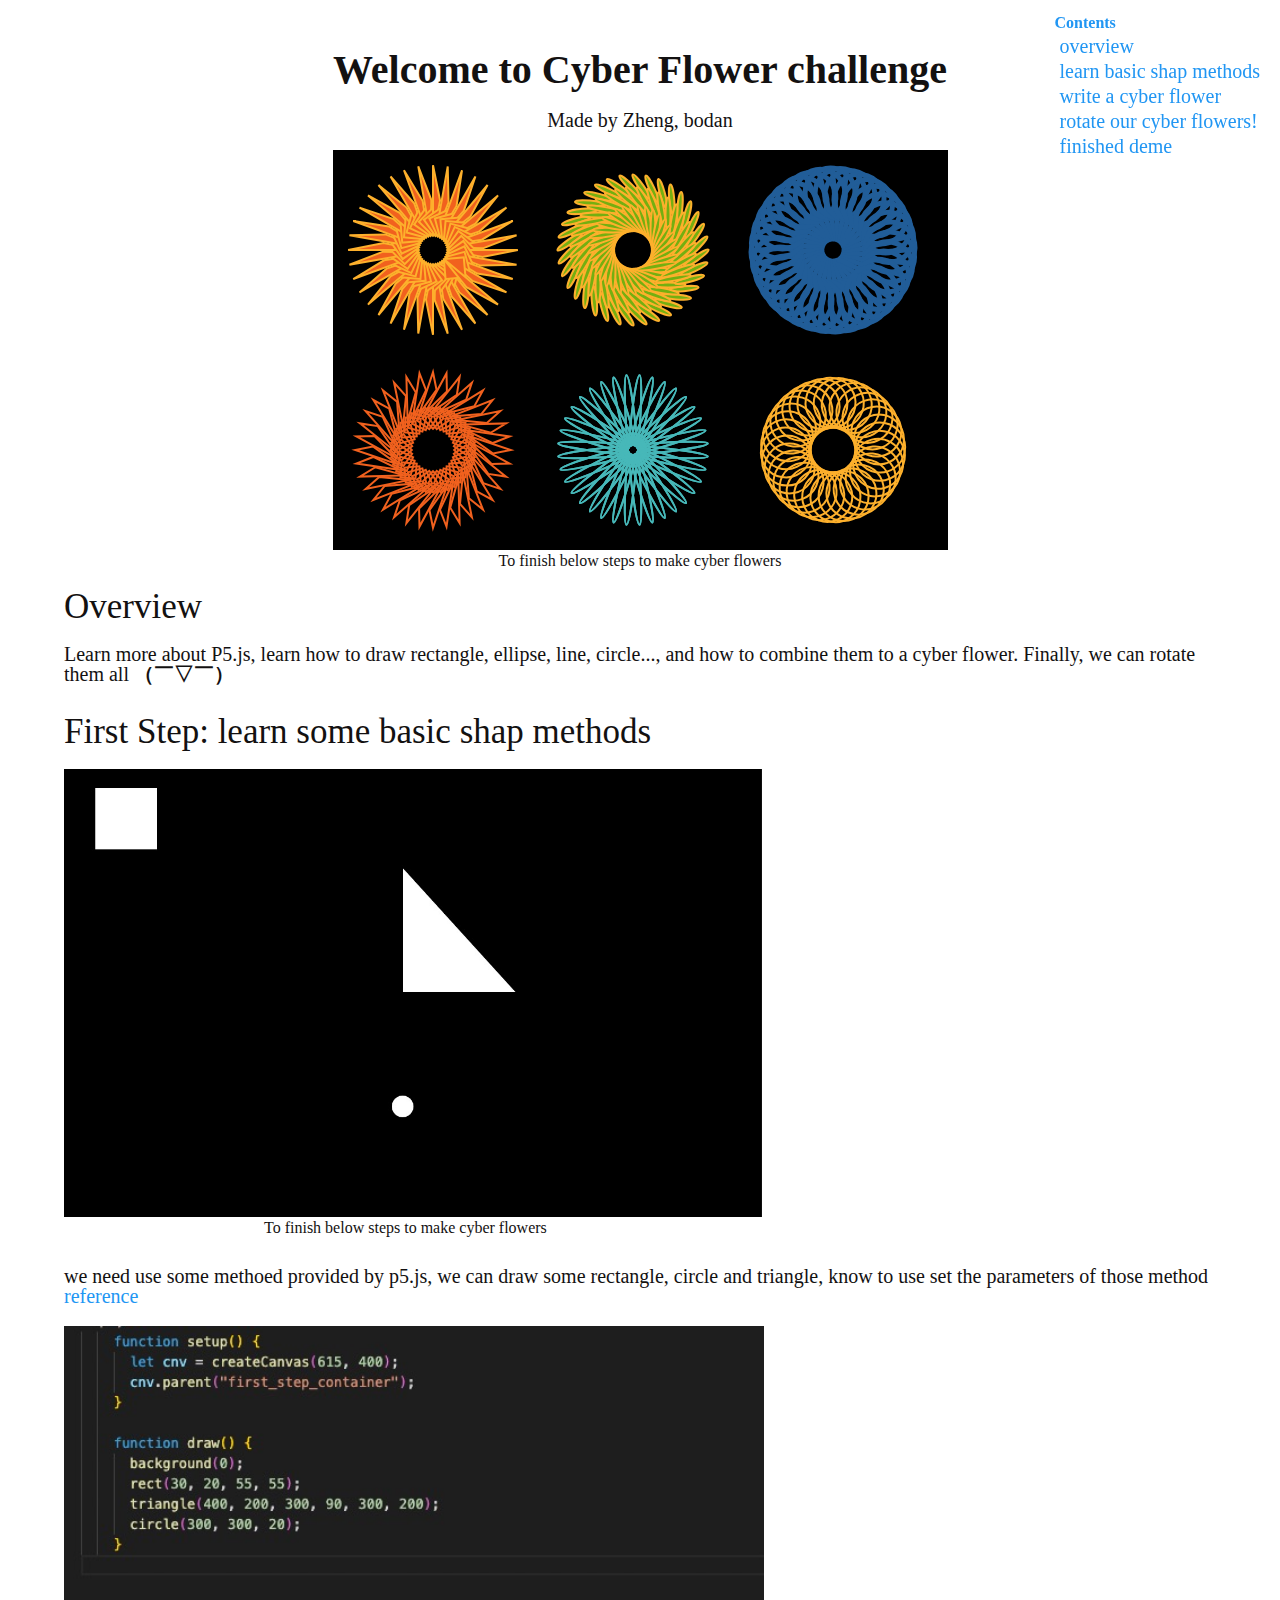
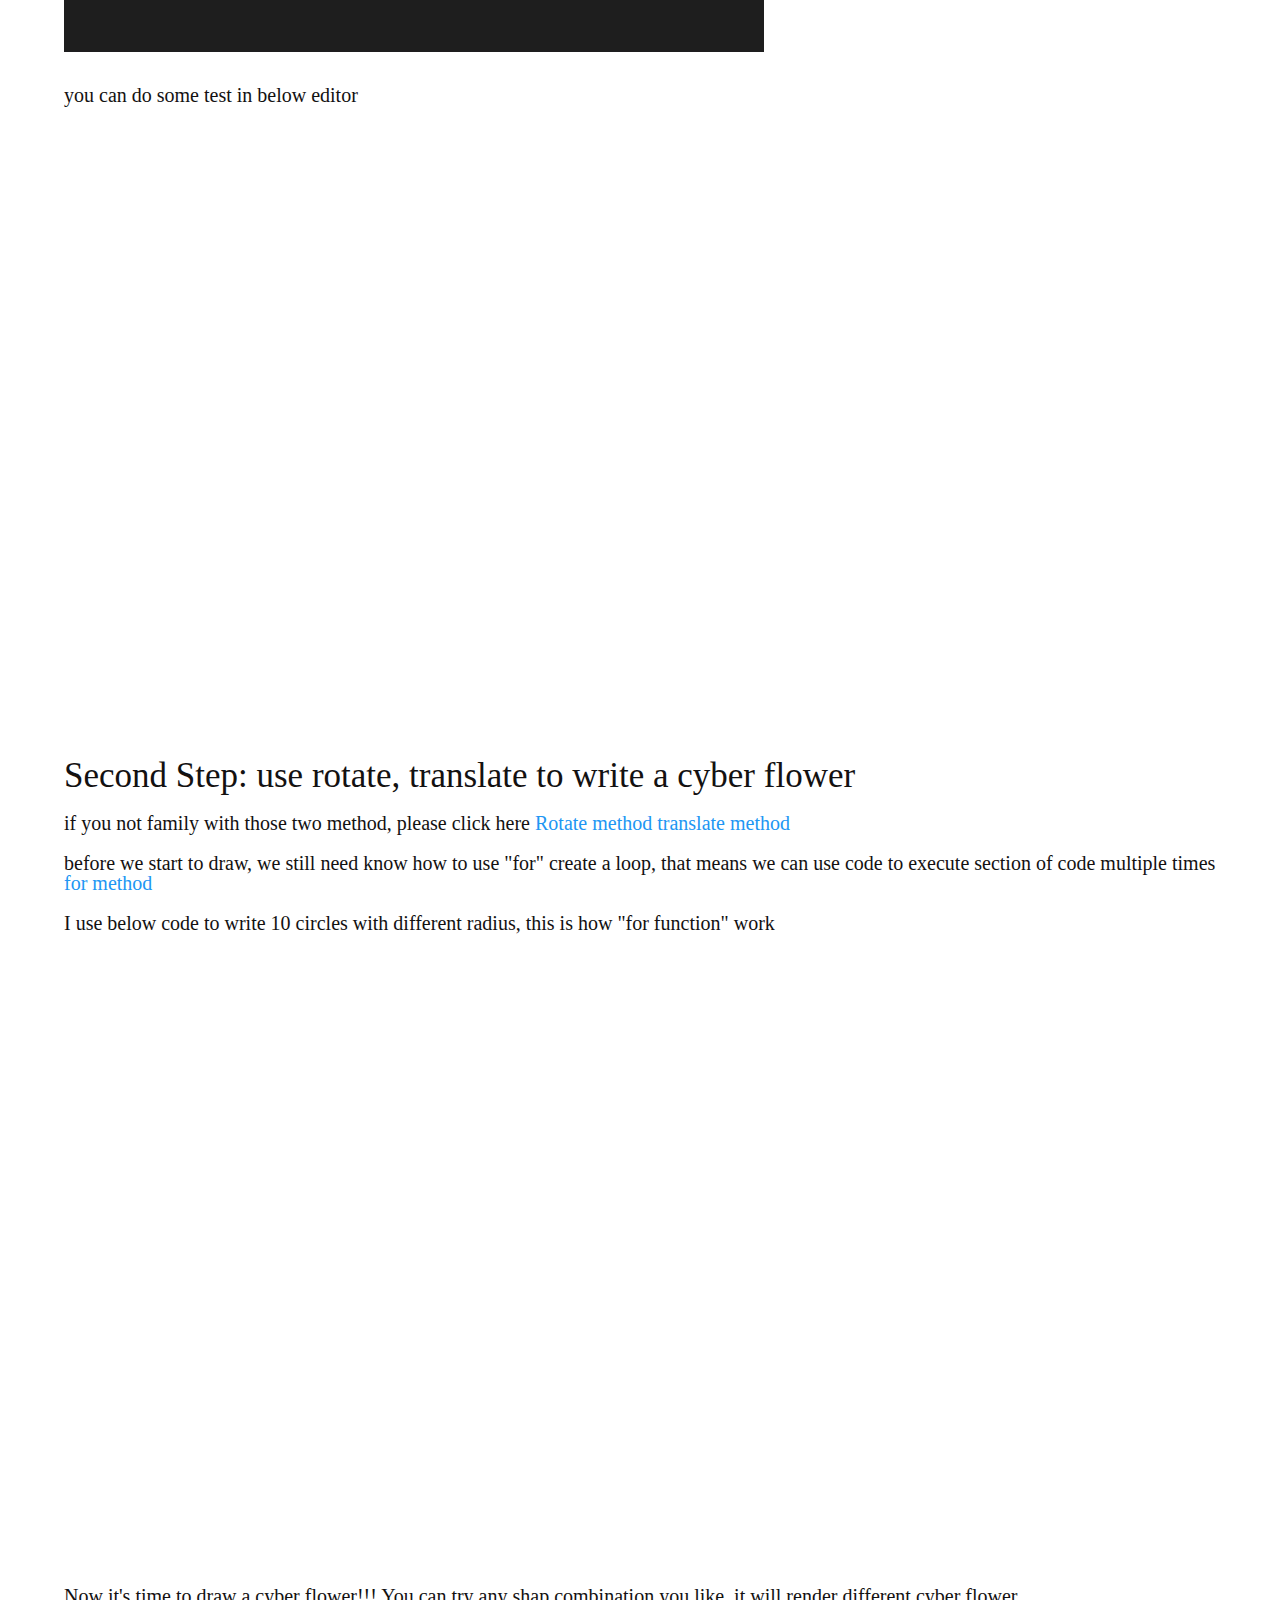
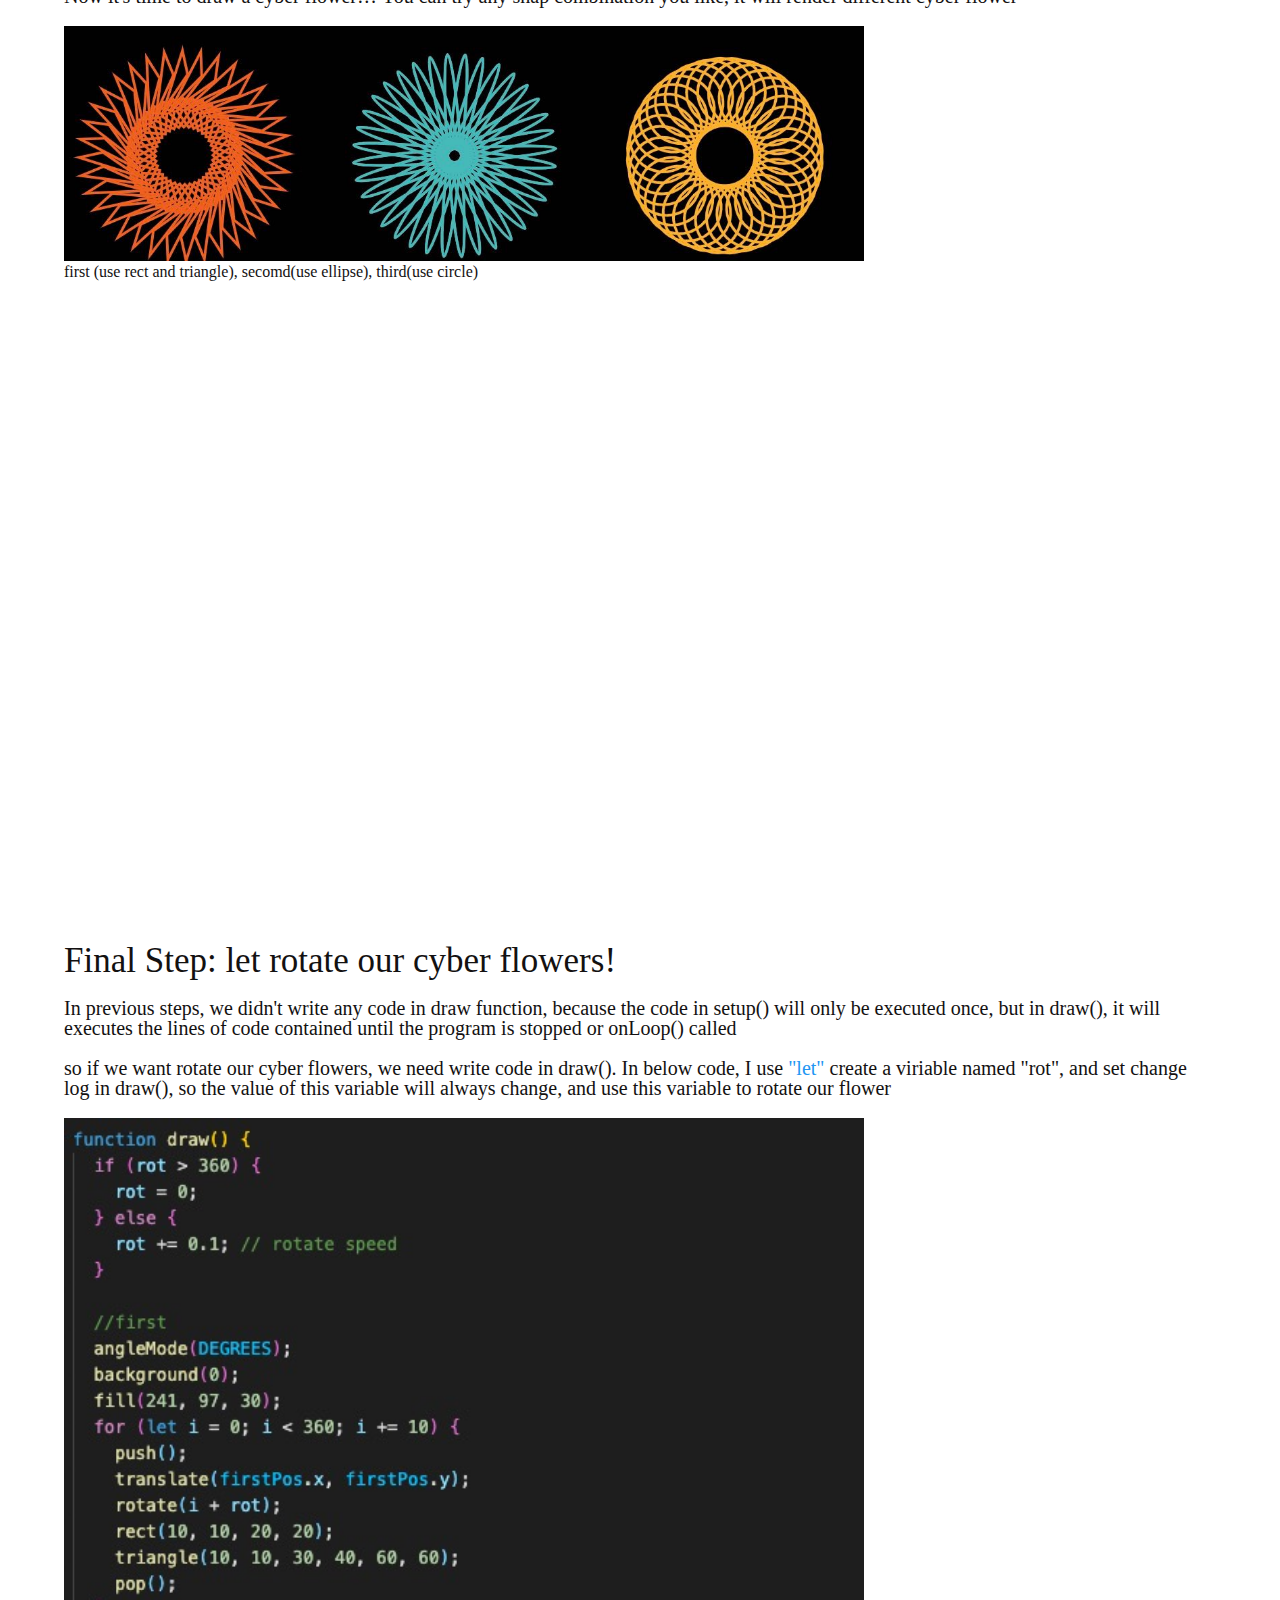
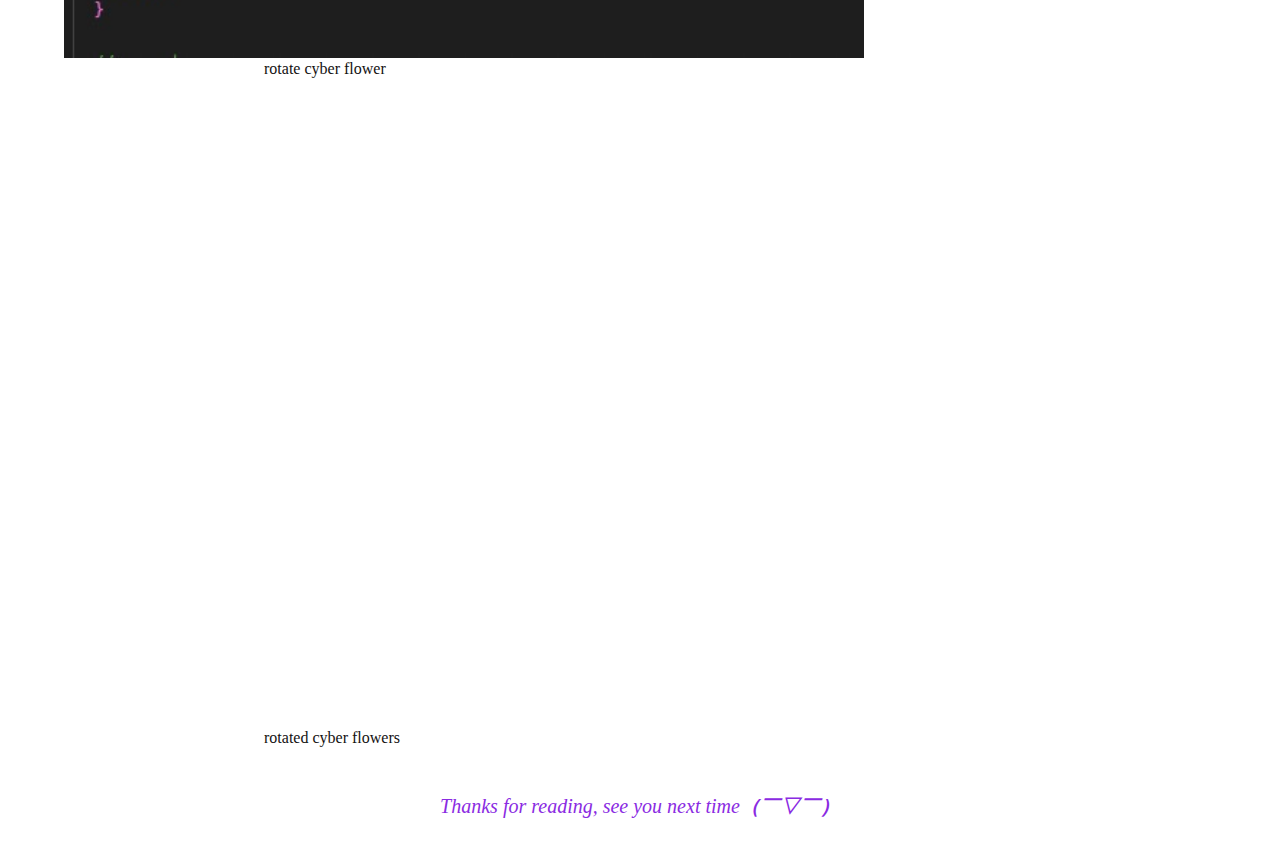
==== index.html @ 48c635fd "first commit" ====
<!DOCTYPE html>
<html lang="en">
  <head>
    <meta charset="UTF-8" />
    <meta http-equiv="X-UA-Compatible" content="IE=edge" />
    <meta name="viewport" content="width=device-width, initial-scale=1.0" />
    <script src="./library/p5.js"></script>
    <link rel="stylesheet" type="text/css" href="./style/reset.css" />
    <link rel="stylesheet" type="text/css" href="style.css" />
    <title>Welcome to Cyber Flower</title>
  </head>
  <body>
    <main class="main-container">
      <h1 class="top-title">Welcome to Cyber Flower challenge</h1>
      <p class="subtitle">Made by Zheng, bodan</p>
      <figure class="demo-presentation">
        <div id="p5_container-finished"></div>
        <figcaption>To finish below steps to make cyber flowers</figcaption>
      </figure>

      <!-- overview -->
      <h2 class="title" id="overview">Overview</h2>
      <p>
        Learn more about P5.js, learn how to draw rectangle, ellipse, line,
        circle..., and how to combine them to a cyber flower. Finally, we can
        rotate them all <strong>（￣▽￣）</strong>
      </p>

      <!-- first step -->
      <div class="first-step" id="first-step">
        <h2 class="title">First Step: learn some basic shap methods</h2>
        <figure class="img-figure">
          <img src="./image/fiststep.jpg" alt="" width="700" />
          <figcaption>To finish below steps to make cyber flowers</figcaption>
        </figure>

        <p>
          we need use some methoed provided by p5.js, we can draw some
          rectangle, circle and triangle, know to use set the parameters of
          those method

          <a
            href="https://p5js.org/reference/#/p5/beginShape"
            target="_black"
            class="hyper-link"
            >reference</a
          >
        </p>
        <figure class="img-figure">
          <img src="./image/firststep-code.jpg" alt="" width="700" />
        </figure>

        <p>you can do some test in below editor</p>
        <figure class="img-figure">
          <iframe
            src="https://editor.p5js.org/sean398/sketches/_wCcVxxQe"
            frameborder="0"
            width="800"
            height="600"
          ></iframe>
        </figure>
      </div>

      <!-- second step -->
      <div class="second-step" id="second-step">
        <h2 class="title">
          Second Step: use rotate, translate to write a cyber flower
        </h2>

        <p>
          if you not family with those two method, please click here
          <a
            href="https://p5js.org/reference/#/p5/rotate"
            target="_black"
            class="hyper-link"
            >Rotate method</a
          >
          <a
            href="https://p5js.org/reference/#/p5/translate"
            target="_black"
            class="hyper-link"
            >translate method</a
          >
        </p>

        <p>
          before we start to draw, we still need know how to use "for" create a
          loop, that means we can use code to execute section of code multiple
          times
          <a
            href="https://p5js.org/reference/#/p5/for"
            target="_black"
            class="hyper-link"
            >for method</a
          >
        </p>

        <p>
          I use below code to write 10 circles with different radius, this is
          how "for function" work
        </p>

        <figure class="img-figure">
          <iframe
            src="https://editor.p5js.org/sean398/sketches/QappSRP91"
            frameborder="0"
            width="800"
            height="600"
          ></iframe>
        </figure>

        <p>
          Now it's time to draw a cyber flower!!! You can try any shap
          combination you like, it will render different cyber flower
        </p>

        <div class="flower-examples">
          <figure class="flower-demo">
            <img src="./image/cyber-flower-examples.jpg" alt="" width="800" />
            <figcaption>
              first (use rect and triangle), secomd(use ellipse), third(use
              circle)
            </figcaption>
          </figure>
        </div>

        <figure class="img-figure">
          <iframe
            src="https://editor.p5js.org/sean398/sketches/KkUYjiMpU"
            frameborder="0"
            width="800"
            height="600"
          ></iframe>
        </figure>
      </div>

      <!-- third step -->
      <div class="third-step" id="third-step">
        <h2 class="title">Final Step: let rotate our cyber flowers!</h2>

        <p>
          In previous steps, we didn't write any code in draw function, because
          the code in setup() will only be executed once, but in draw(), it will
          executes the lines of code contained until the program is stopped or
          onLoop() called
        </p>

        <p>
          so if we want rotate our cyber flowers, we need write code in draw().
          In below code, I use
          <a
            href="https://p5js.org/reference/#/p5/let"
            target="_black"
            class="hyper-link"
            >"let"</a
          >
          create a viriable named "rot", and set change log in draw(), so the
          value of this variable will always change, and use this variable to
          rotate our flower
        </p>

        <figure class="rotate-code">
          <img src="./image/rotate-code.jpg" alt="" width="800" />
          <figcaption>rotate cyber flower</figcaption>
        </figure>

        <figure class="rotate-demo" id="final-demo">
            <iframe
            src="https://editor.p5js.org/sean398/sketches/dRNTz2LGp"
            frameborder="0"
            width="800"
            height="600"
          ></iframe>
        </figure>
          <figcaption>rotated cyber flowers</figcaption>
        </figure>


        <p class="final-desc">Thanks for reading, see you next time<strong>（￣▽￣）</strong></p>
      </div>
    </main>
    <aside class="nav-container">
        <h1>Contents</h1>
      <ul>
        <li><a href="#overview">overview</a></li>
        <li><a href="#first-step">learn basic shap methods</a></li>
        <li><a href="#second-step">write a cyber flower</a></li>
        <li><a href="#third-step">rotate our cyber flowers!</a></li>
        <li><a href="#final-demo">finished deme</a></li>
      </ul>
    </aside>

    <!-- <script src="./js/step1.js"></script> -->
    <script src="./js/static-demo.js"></script>
  </body>
</html>
---- style.css ----
.nav-container {
  position: fixed;
  right: 0;
  top: 0;
  padding: 15px;
}
.nav-container li {
  margin: 5px;
  font-size: 20px;
}
@media screen and (max-width: 900px) {
  .nav-container {
    display: none;
  }
}
.main-container p {
  font-size: 20px;
}

main {
  width: 90%;
  margin: 0 auto;
  padding: 30px 0;
  color: rgb(19, 17, 17);
}

main h1 {
  font-size: 40px;
}

main h2 {
  font-weight: 200;
}

.top-title,
.subtitle {
  margin: 20px;
  text-align: center;
}

.demo-presentation {
  text-align: center;
}

.title {
  font-size: 35px;
  margin: 20px 0;
}

.first-step {
  margin-top: 30px;
}
.img-figure {
  margin-bottom: 30px;
}
.img-figure figcaption {
  padding-left: 200px;
}
.third-step p,
.second-step p,
.first-step p {
  margin-top: 10px;
  margin-bottom: 20px;
}

.hyper-link {
  color: rgb(33, 150, 243);
  text-decoration: none;
}

main h3 {
  font-size: 25px;
  font-weight: 200;
  padding: 10px 0;
}

.flower-examples {
  margin-bottom: 30px;
}

.third-step figcaption {
  padding-left: 200px;
  margin-bottom: 50px;
}

.final-desc {
  text-align: center;
  font-size: 50px;
  font-style: italic;
  color: blueviolet;
}

.nav-container a {
  color: rgb(33, 150, 243);
  text-decoration: none;
}
.nav-container h1 {
  color: rgb(33, 150, 243);
}
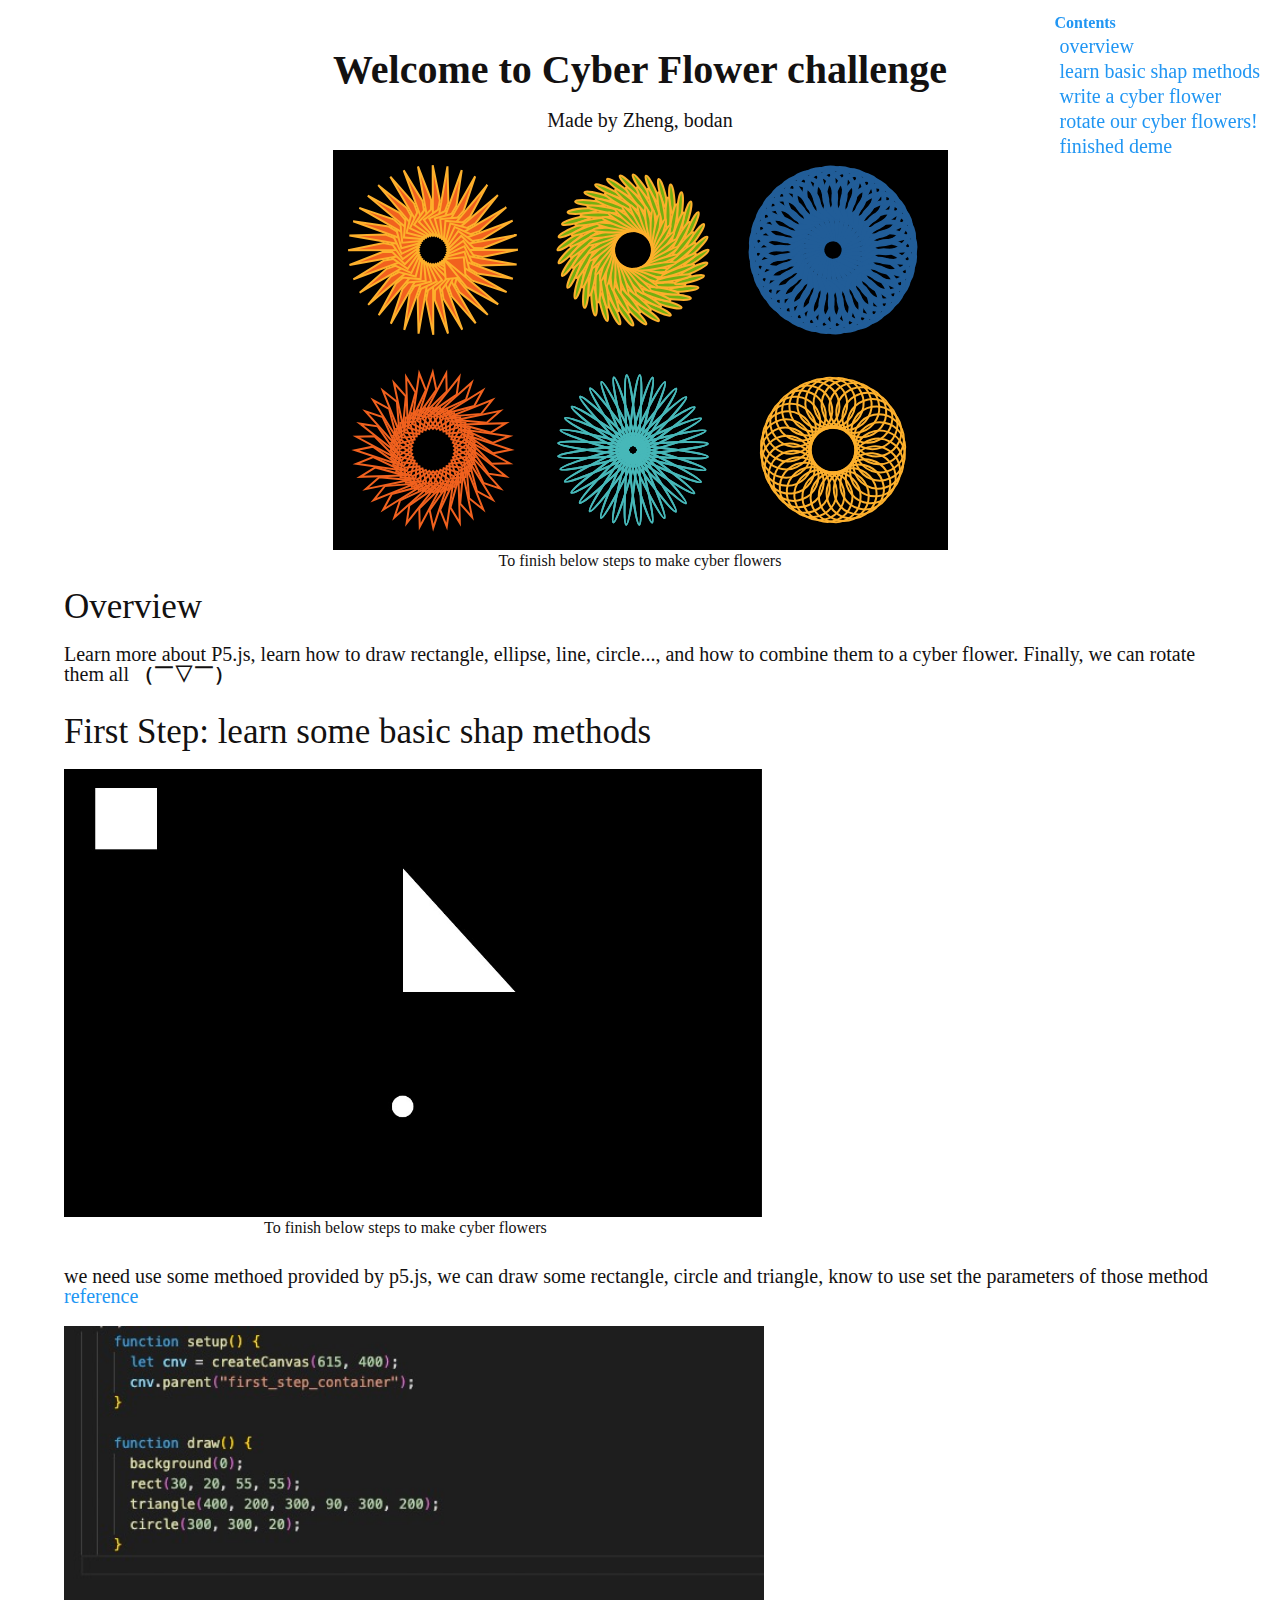
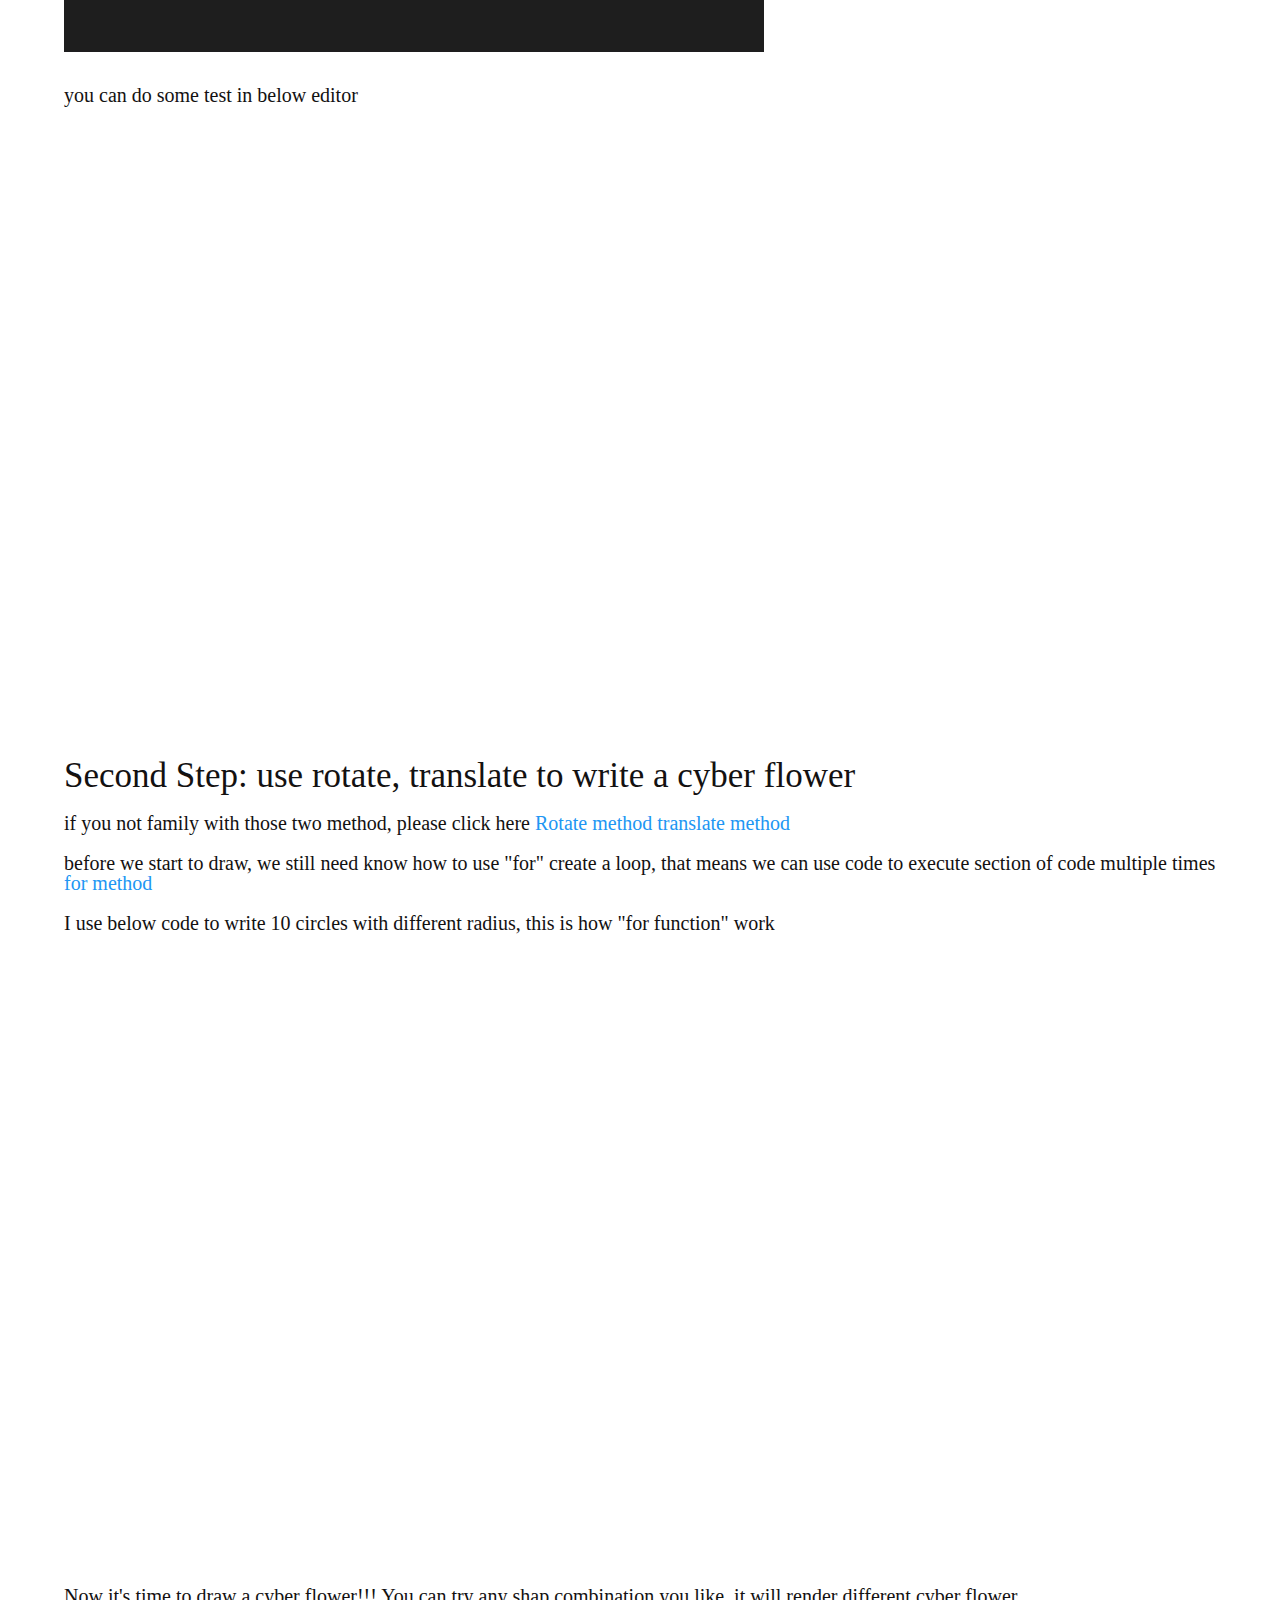
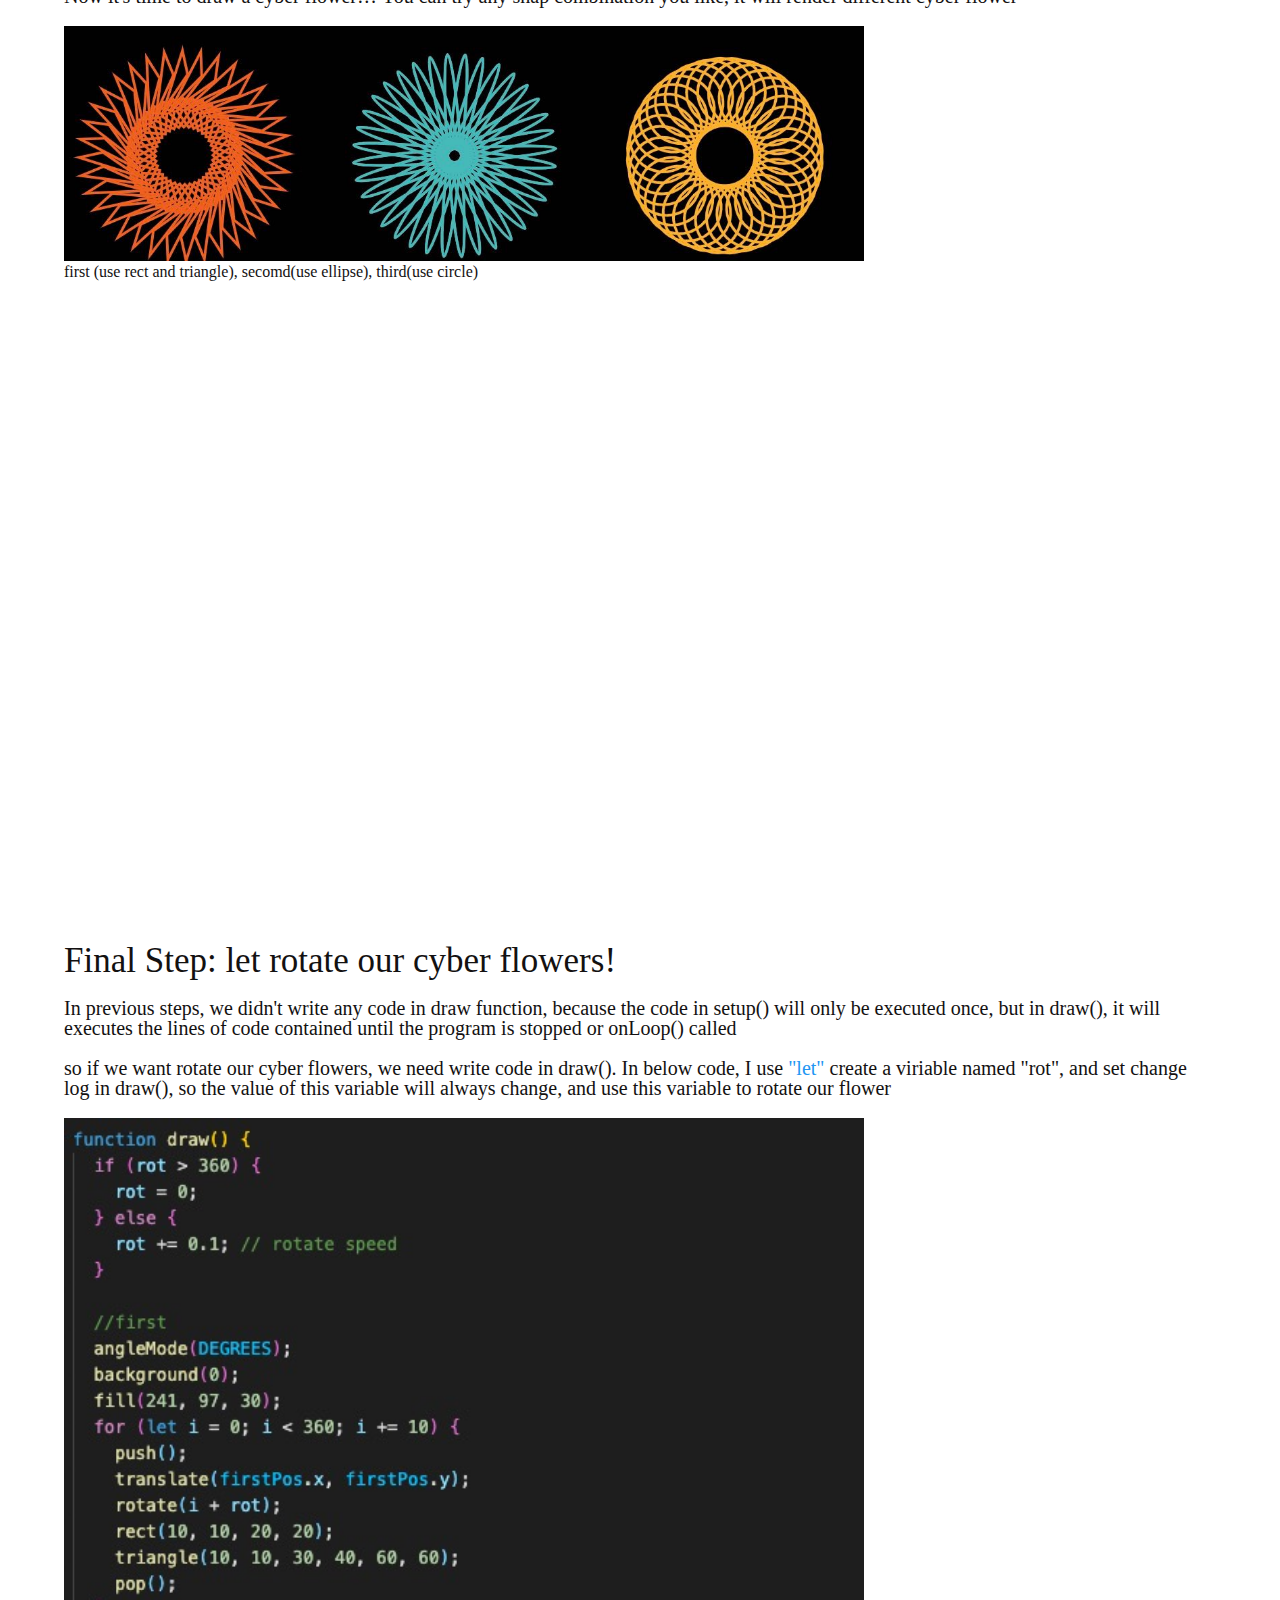
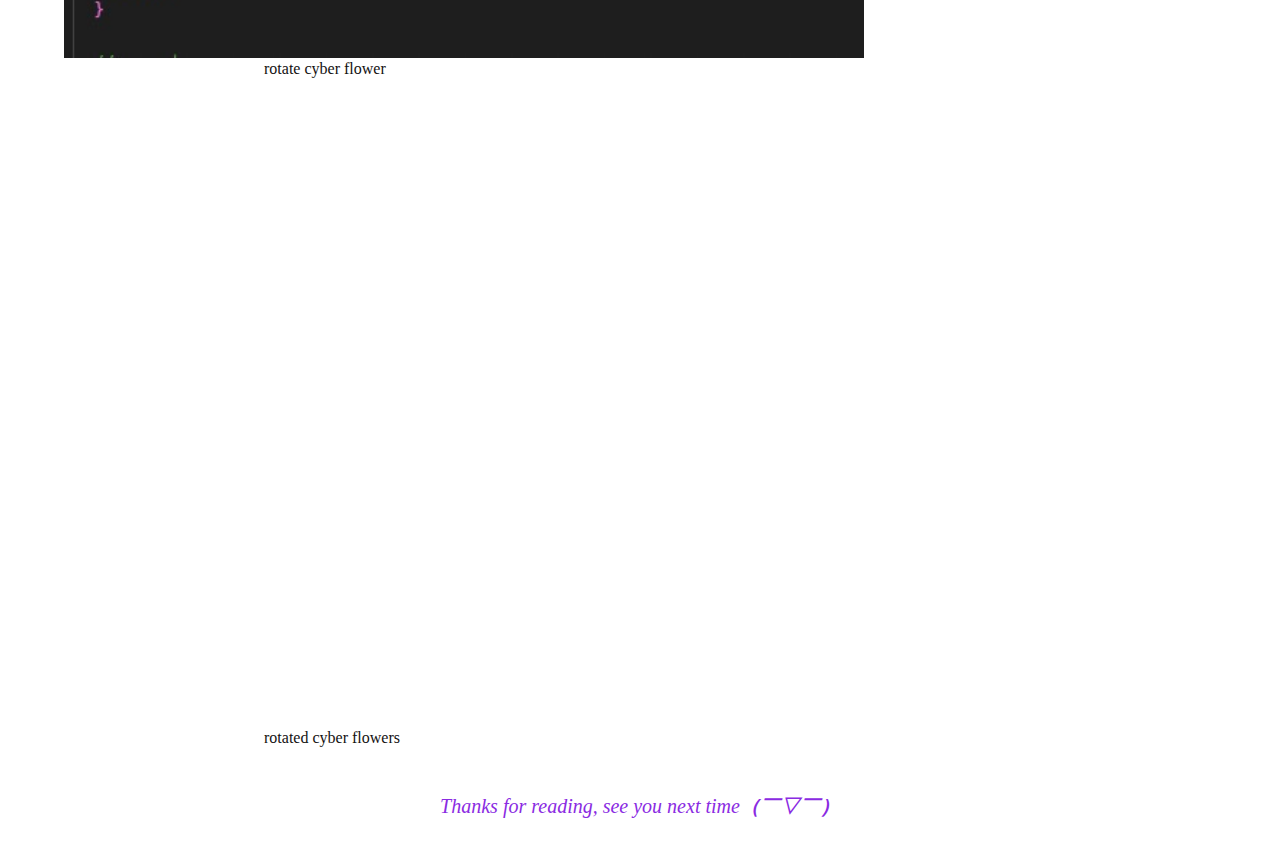
==== commit c8b06ea5: "remove useless files" ====
--- a/index.html
+++ b/index.html
@@ -4,7 +4,7 @@
     <meta charset="UTF-8" />
     <meta http-equiv="X-UA-Compatible" content="IE=edge" />
     <meta name="viewport" content="width=device-width, initial-scale=1.0" />
-    <script src="./library/p5.js"></script>
+    <script src="./library/p5.min.js"></script>
     <link rel="stylesheet" type="text/css" href="./style/reset.css" />
     <link rel="stylesheet" type="text/css" href="style.css" />
     <title>Welcome to Cyber Flower</title>
